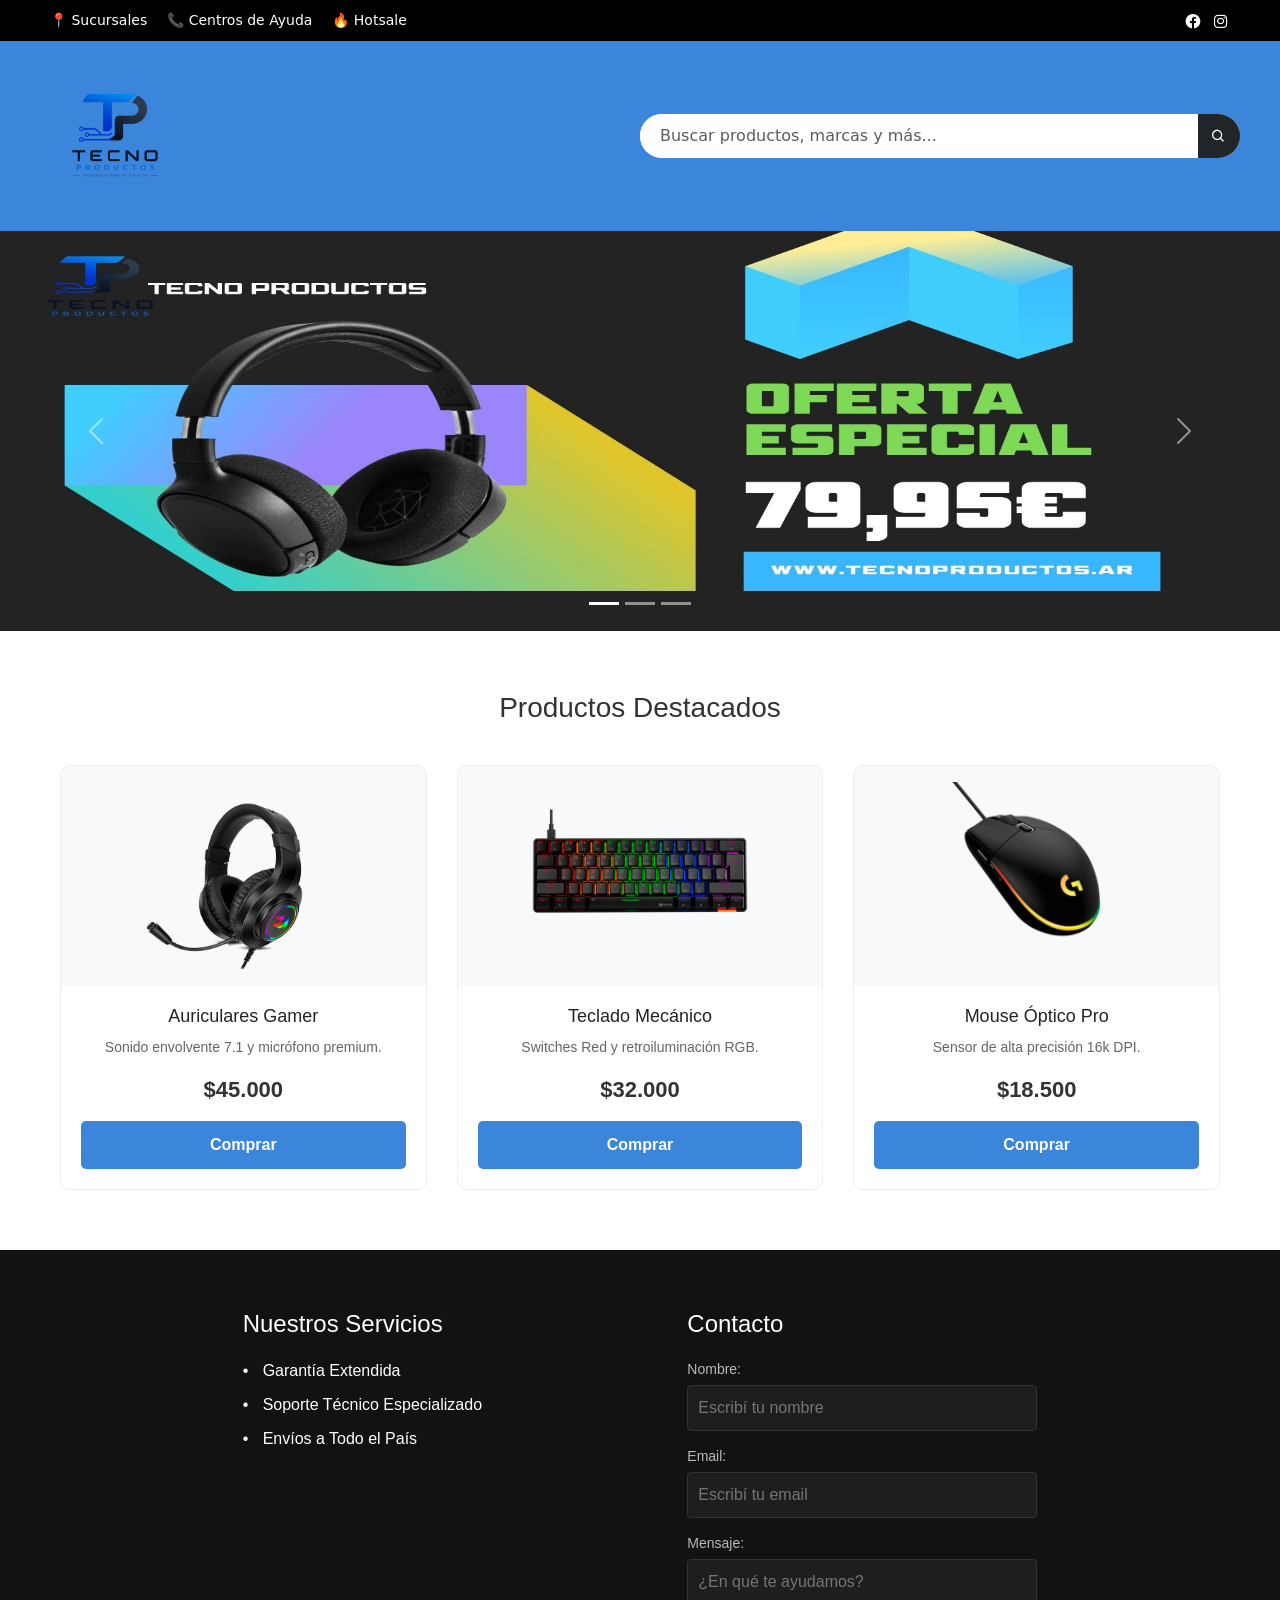
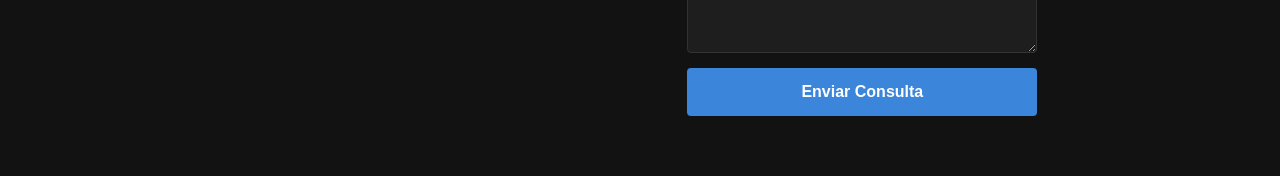
==== index.html @ ff1e9408 "primer-preentrega-tecnoproductos" ====
<html lang="es">

<head>

    <!-- BOOTSTRAP CSS -->
    <link href="https://cdn.jsdelivr.net/npm/bootstrap@5.3.3/dist/css/bootstrap.min.css" rel="stylesheet">

    <!-- BOXICONS -->
    <link href='https://unpkg.com/boxicons@2.1.4/css/boxicons.min.css' rel='stylesheet'>
    
    <!-- CONFIGURACIÓN GENERAL -->
    <meta charset="UTF-8">
    <meta name="viewport" content="width=device-width, initial-scale=1.0">

    <!-- TITULO PAGINA -->
    <title>Tecno Productos</title>

    <!-- CSS PERSONALIZADO -->
    <link rel="stylesheet" href="index.css">

</head>

<body>


    <!-- HEADER -->
    <header>


        <!-- BARRA NEGRA SUPERIOR -->
        <div class="barra-negra">

            <div class="contenedorlinks-barra">

                <!-- LINKS HEADER -->
                <nav class="links-barranegra">
                    <a href="#">📍 Sucursales</a>
                    <a href="#">📞 Centros de Ayuda</a>
                    <a href="#">🔥 Hotsale</a>
                </nav>

                <!-- REDES SOCIALES -->
                <div class="redes-barranegra">
                    <i class='bx bxl-facebook-circle'></i>
                    <i class='bx bxl-instagram'></i>
                </div>

            </div>

        </div>


        <!-- BARRA AZUL -->
        <div class="barra-azul">

            <div class="contenedor-header">

                <!-- LOGO EMPRESA -->
                <div class="logocompania">
                    <img src="Logo compania.png" alt="">
                </div>

                <!-- BUSCADOR -->
                <div class="buscador">

                    <div class="input-group">

                        <input type="text" class="form-control" placeholder="Buscar productos, marcas y más...">

                        <button class="btn btn-dark" type="button">
                            <i class='bx bx-search'></i>
                        </button>

                    </div>

                </div>

            </div>

        </div>

    </header>


    <!-- NAV -->
    <nav>

    </nav>


    <!-- CONTENIDO PRINCIPAL -->
    <main>


    <!-- CAROUSEL -->
    <section class="carrousel">

        <div id="carouselExampleIndicators" class="carousel slide">

            <!-- INDICADORES -->
            <div class="carousel-indicators">

                <button type="button" data-bs-target="#carouselExampleIndicators" data-bs-slide-to="0" class="active"></button>

                <button type="button" data-bs-target="#carouselExampleIndicators" data-bs-slide-to="1"></button>

                <button type="button" data-bs-target="#carouselExampleIndicators" data-bs-slide-to="2"></button>

            </div>


            <!-- IMAGENES CAROUSEL -->
            <div class="carousel-inner">

                <div class="carousel-item active">
                    <img src="banner auriculares.jpeg" class="d-block w-100" alt="">
                </div>

                <div class="carousel-item">
                    <img src="banner descuento.jpeg" class="d-block w-100" alt="">
                </div>

                <div class="carousel-item">
                    <img src="2x1 seleccionados-convertido-a-1920x600.jpeg" class="d-block w-100" alt="">
                </div>

            </div>


            <!-- BOTÓN ANTERIOR -->
            <button class="carousel-control-prev" type="button" data-bs-target="#carouselExampleIndicators" data-bs-slide="prev">

                <span class="carousel-control-prev-icon"></span>

            </button>


            <!-- BOTÓN SIGUIENTE -->
            <button class="carousel-control-next" type="button" data-bs-target="#carouselExampleIndicators" data-bs-slide="next">

                <span class="carousel-control-next-icon"></span>

            </button>

        </div>

    </section>


    <!-- PRODUCTOS -->
    <section class="contenedor-productos">

        <h2 class="titulo-seccion">Productos Destacados</h2>
    
        <!-- GRILLA PRODUCTOS -->
        <div class="grilla-productos">


            <!-- CARD PRODUCTO 1 -->
            <article class="card-producto">

                <div class="imagen-box">
                    <img src="auricular gamer.png" alt="Producto 1">
                </div>

                <div class="info-box">
                    <h3>Auriculares Gamer</h3>
                    <p>Sonido envolvente 7.1 y micrófono premium.</p>
                    <span class="precio">$45.000</span>
                    <button class="btn-comprar">Comprar</button>
                </div>

            </article>


            <!-- CARD PRODUCTO 2 -->
            <article class="card-producto">

                <div class="imagen-box">
                    <img src="teclado mecanico.png" alt="Producto 2">
                </div>

                <div class="info-box">
                    <h3>Teclado Mecánico</h3>
                    <p>Switches Red y retroiluminación RGB.</p>
                    <span class="precio">$32.000</span>
                    <button class="btn-comprar">Comprar</button>
                </div>

            </article>


            <!-- CARD PRODUCTO 3 -->
            <article class="card-producto">

                <div class="imagen-box">
                    <img src="mouse gamer.png" alt="Producto 3">
                </div>

                <div class="info-box">
                    <h3>Mouse Óptico Pro</h3>
                    <p>Sensor de alta precisión 16k DPI.</p>
                    <span class="precio">$18.500</span>
                    <button class="btn-comprar">Comprar</button>
                </div>

            </article>

        </div>

    </section>
    
</main>


    <!-- FOOTER -->
    <footer>

        <div class="footer-container">


            <!-- INFORMACIÓN FOOTER -->
            <div class="footer-info">

                <h3>Nuestros Servicios</h3>

                <ul>
                    <li>Garantía Extendida</li>
                    <li>Soporte Técnico Especializado</li>
                    <li>Envíos a Todo el País</li>
                </ul>

            </div>


            <!-- FORMULARIO CONTACTO -->
            <section class="contacto-basico">

                <h2>Contacto</h2>

                <form>

                    <!-- INPUT NOMBRE -->
                    <label for="nombre">Nombre:</label>

                    <input type="text" id="nombre" placeholder="Escribí tu nombre">


                    <!-- INPUT EMAIL -->
                    <label for="email">Email:</label>

                    <input type="email" id="email" placeholder="Escribí tu email">


                    <!-- TEXTAREA MENSAJE -->
                    <label for="mensaje">Mensaje:</label>

                    <textarea id="mensaje" placeholder="¿En qué te ayudamos?" rows="3"></textarea>


                    <!-- BOTÓN ENVIAR -->
                    <button type="submit">Enviar Consulta</button>

                </form>

            </section>

        </div>

    </footer>


    <!-- BOOTSTRAP JS -->
    <script src="https://cdn.jsdelivr.net/npm/bootstrap@5.3.3/dist/js/bootstrap.bundle.min.js"></script>

</body>

</html>
---- index.css ----
/* RESET GENERAL */

*{

    margin: 0;

    padding: 0;

    box-sizing: border-box;

}



/* BARRA SUPERIOR NEGRA */

.barra-negra{

    background-color: black;

    width: 100%;

    padding: 10px 50px;

}



/* CONTENEDOR LINKS BARRA NEGRA */

.contenedorlinks-barra{

    display: flex;

    justify-content: space-between;

    align-items: center;

}



/* LINKS BARRA NEGRA */

.links-barranegra{

    display: flex;

    gap: 20px;

}



.links-barranegra a{

    color: white;

    text-decoration: none;

    font-size: 14px;

}



/* REDES SOCIALES BARRA NEGRA */

.redes-barranegra{

    display: flex;

    gap: 10px;

}



.redes-barranegra i{

    color: white;

    font-size: 18px;

}



/* HEADER AZUL */

.barra-azul {

    background-color: rgb(59, 133, 218);

    min-height: 120px;

    width: 100%;

    display: flex;

    justify-content: center;

    padding: 10px 20px;

}



/* CONTENEDOR HEADER */

.contenedor-header {

    width: 100%;

    max-width: 1200px;

    display: flex;

    justify-content: space-between;

    align-items: center;

    flex-wrap: wrap;

}



/* LOGO EMPRESA */

.logocompania img {

    width: 150px;

    height: auto;

    margin: 10px 0; 

}



/* BUSCADOR */

.buscador {

    width: 100%;

    max-width: 600px;

    margin: 10px 0; 

}



/* INPUT Y BOTÓN BUSCADOR */

.input-group {

    border-radius: 25px;

    overflow: hidden;

    background-color: white;

}



.input-group .form-control {

    border: none;

    padding: 10px 20px;

    box-shadow: none;

}



/* CAROUSEL */

.carousel-item img {

    width: 100%;

    height: auto; 

    max-height: 450px; 

    object-fit: contain; 

    background-color: rgb(0, 0, 0);

}



/* FOOTER GENERAL */

footer {

    background-color: #121212;

    padding: 60px 20px;

    font-family: Arial, sans-serif;

    color: white;

}



/* CARDS DE PRODUCTOS */

.contenedor-productos {

    max-width: 1200px;

    margin: 60px auto;

    padding: 0 20px;

    font-family: Arial, sans-serif;

}



/* TITULO SECCIÓN */

.titulo-seccion {

    text-align: center;

    margin-bottom: 40px;

    font-size: 28px;

    color: #333;

}



/* GRILLA PRODUCTOS */

.grilla-productos {

    display: grid;

    grid-template-columns: repeat(auto-fit, minmax(280px, 1fr));

    gap: 30px; 

}



/* CARD PRODUCTO */

.card-producto {

    background-color: white;

    border: 1px solid #eee;

    border-radius: 10px;

    overflow: hidden;

    transition: 0.3s;

    display: flex;

    flex-direction: column;

}



/* HOVER CARD PRODUCTO */

.card-producto:hover {

    transform: translateY(-5px);

    box-shadow: 0 10px 20px rgba(0,0,0,0.1);

}



/* CONTENEDOR IMAGEN PRODUCTO */

.imagen-box {

    background-color: #f8f9fa;

    height: 220px;

    display: flex;

    justify-content: center;

    align-items: center;

}



/* IMAGEN PRODUCTO */

.imagen-box img {

    max-height: 85%;

    max-width: 85%;

    object-fit: contain;

}



/* INFO CARD PRODUCTO */

.info-box {

    padding: 20px;

    text-align: center;

}



/* TITULO PRODUCTO */

.info-box h3 {

    font-size: 18px;

    margin-bottom: 10px;

}



/* DESCRIPCIÓN PRODUCTO */

.info-box p {

    font-size: 14px;

    color: #666;

    margin-bottom: 15px;

}



/* PRECIO PRODUCTO */

.precio {

    display: block;

    font-size: 22px;

    font-weight: bold;

    color: #333;

    margin-bottom: 15px;

}



/* BOTÓN COMPRAR */

.btn-comprar {

    width: 100%;

    padding: 12px;

    background-color: #3b85da;

    color: white;

    border: none;

    border-radius: 5px;

    font-weight: bold;

    cursor: pointer;

    transition: 0.3s;

}



/* HOVER BOTÓN COMPRAR */

.btn-comprar:hover {

    background-color: #2a6bbd;

}



/* CONTENEDOR FOOTER */

.footer-container {

    display: flex;

    justify-content: space-around;

    align-items: flex-start;

    max-width: 1000px;

    margin: 0 auto;

    flex-wrap: wrap;

}



/* INFORMACIÓN FOOTER */

.footer-info h3 {

    font-size: 24px;

    margin-bottom: 20px;

}



/* LISTA FOOTER */

.footer-info ul {

    list-style: none;

    padding: 0;

}



.footer-info li {

    margin-bottom: 10px;

    position: relative;

    padding-left: 20px;

}



/* PUNTITOS LISTA */

.footer-info li::before {

    content: "•";

    color: white;

    position: absolute;

    left: 0;

}



/* FORMULARIO CONTACTO */

.contacto-basico {

    width: 100%;

    max-width: 350px;

}



/* TITULO FORMULARIO */

.contacto-basico h2 {

    font-size: 24px;

    margin-bottom: 20px;

    text-align: left;

}



/* LABELS FORMULARIO */

.contacto-basico label {

    display: block;

    margin-bottom: 5px;

    font-size: 14px;

    color: #bbb;

}



/* INPUTS Y TEXTAREA */

.contacto-basico input, 

.contacto-basico textarea {

    width: 100%;

    background-color: #1e1e1e;

    border: 1px solid #333;

    color: white;

    padding: 10px;

    margin-bottom: 15px;

    border-radius: 4px;

    box-sizing: border-box;

}



/* BOTÓN FORMULARIO */

.contacto-basico button {

    width: 100%;

    background-color: #3b85da;

    color: white;

    padding: 12px;

    border: none;

    border-radius: 4px;

    font-weight: bold;

    cursor: pointer;

}
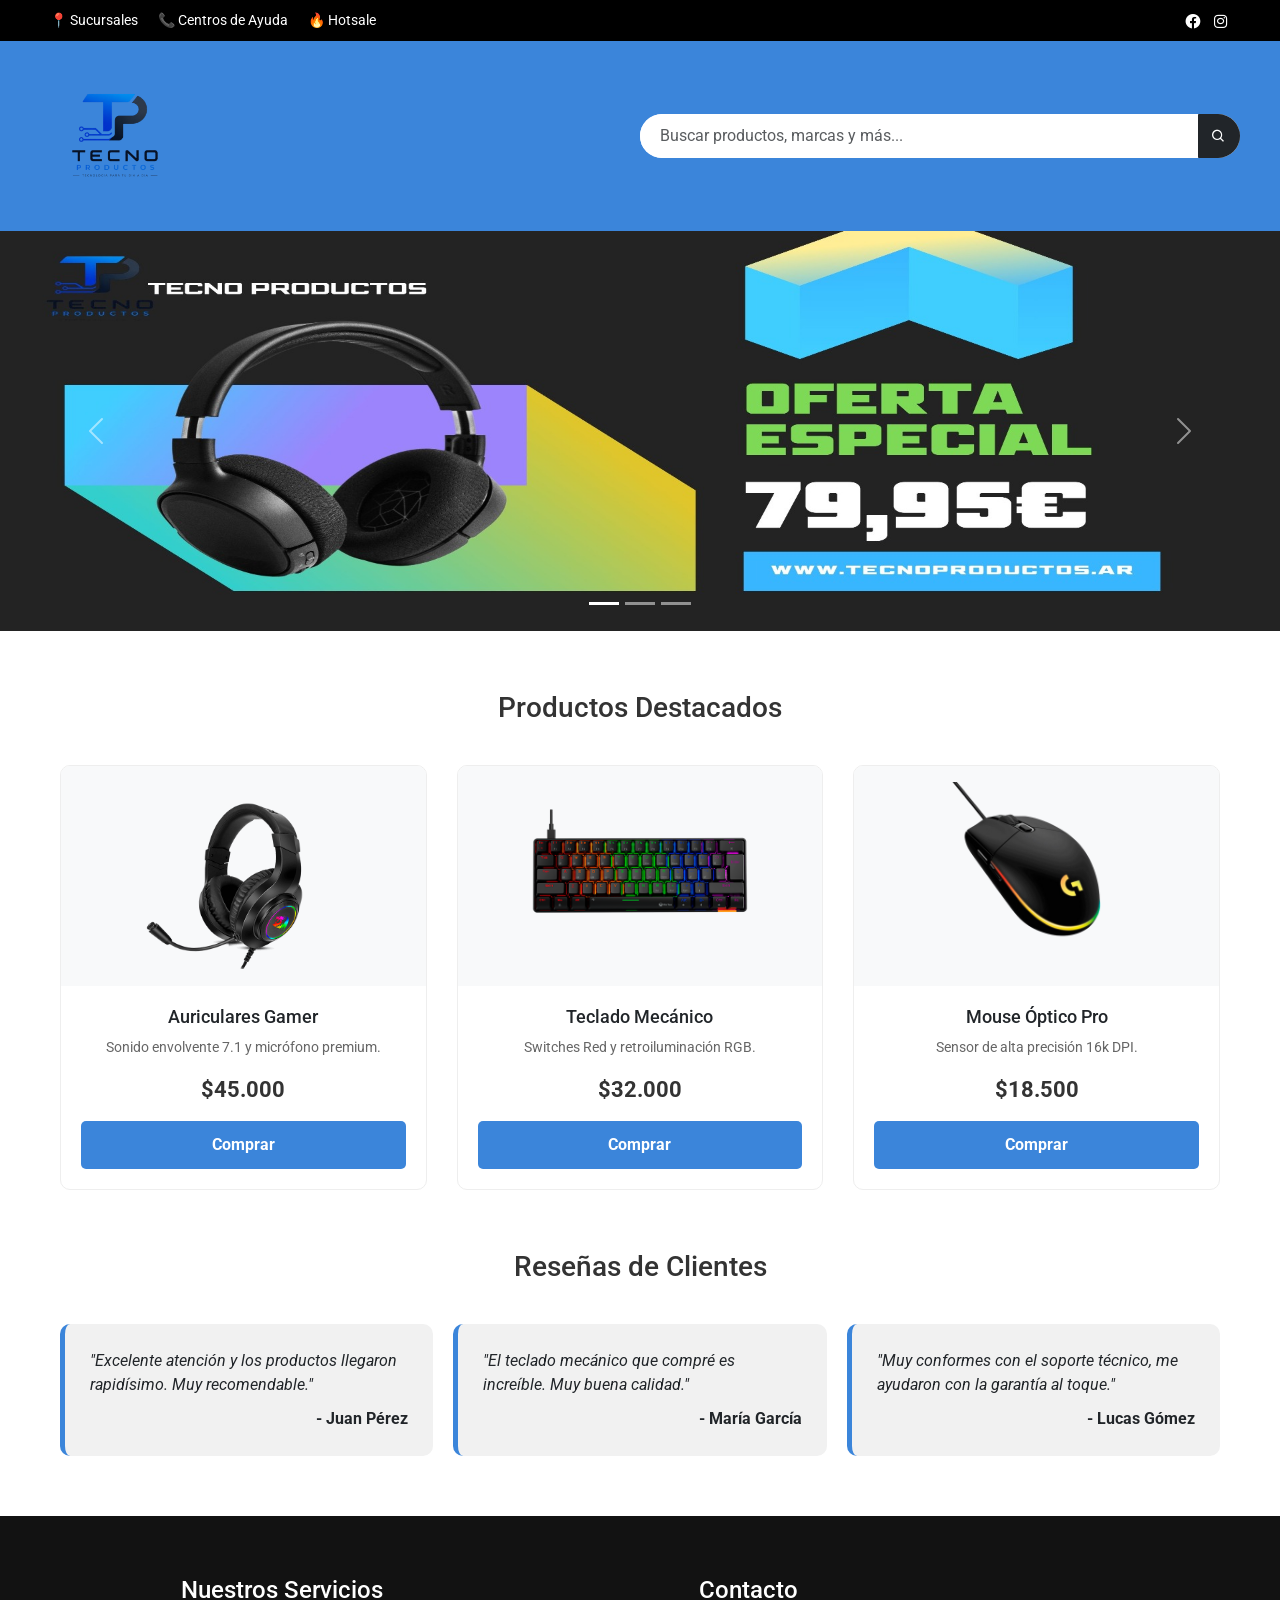
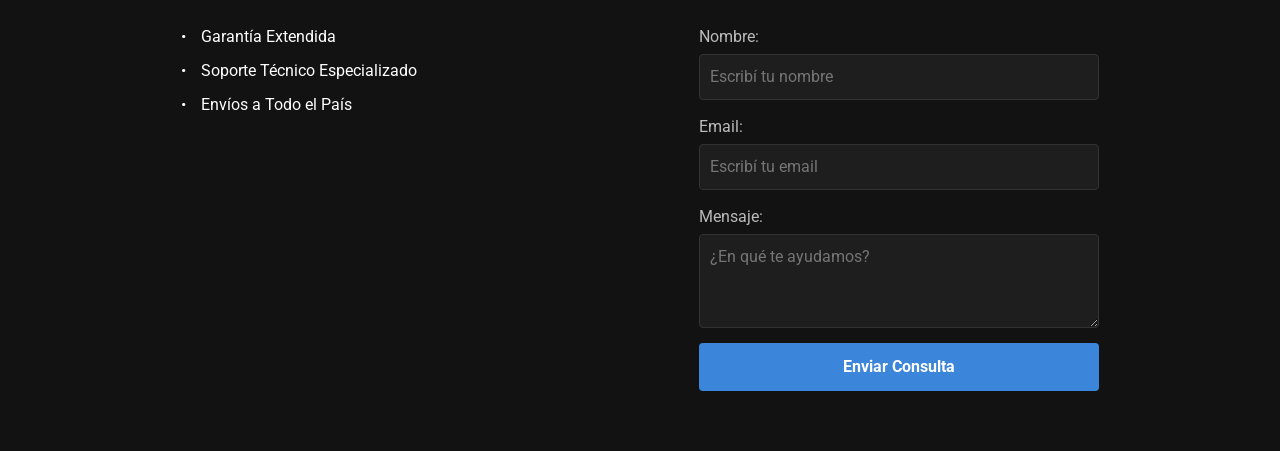
==== commit 1e891262: "Add files via upload" ====
--- a/index.html
+++ b/index.html
@@ -7,6 +7,9 @@
 
     <!-- BOXICONS -->
     <link href='https://unpkg.com/boxicons@2.1.4/css/boxicons.min.css' rel='stylesheet'>
+
+    <!-- FUENTES GOOGLE -->
+    <link href="https://fonts.googleapis.com/css2?family=Roboto:wght@400;700&display=swap" rel="stylesheet">
     
     <!-- CONFIGURACIÓN GENERAL -->
     <meta charset="UTF-8">
@@ -210,8 +213,24 @@
 
     </section>
     
-</main>
-
+</main> <section class="resenas">
+    <h2 class="titulo-seccion">Reseñas de Clientes</h2>
+    <div class="grilla-resenas">
+        <div class="card-resena">
+            <p>"Excelente atención y los productos llegaron rapidísimo. Muy recomendable."</p>
+            <span>- Juan Pérez</span>
+        </div>
+        <div class="card-resena">
+            <p>"El teclado mecánico que compré es increíble. Muy buena calidad."</p>
+            <span>- María García</span>
+        </div>
+        <div class="card-resena">
+            <p>"Muy conformes con el soporte técnico, me ayudaron con la garantía al toque."</p>
+            <span>- Lucas Gómez</span>
+        </div>
+    </div>
+</section>   
+    
 
     <!-- FOOTER -->
     <footer>
--- a/index.css
+++ b/index.css
@@ -1,581 +1,262 @@
-/* RESET GENERAL */
-
-*{
-
+/* --- 1. CONFIGURACIÓN GENERAL --- */
+* {
     margin: 0;
-
     padding: 0;
-
     box-sizing: border-box;
-
-}
-
-
-
-/* BARRA SUPERIOR NEGRA */
-
-.barra-negra{
-
+}
+
+body {
+    font-family: 'Roboto', sans-serif;
+}
+
+/* --- 2. HEADER Y NAVEGACIÓN --- */
+.barra-negra {
     background-color: black;
-
-    width: 100%;
-
+    width: 100%;
     padding: 10px 50px;
-
-}
-
-
-
-/* CONTENEDOR LINKS BARRA NEGRA */
-
-.contenedorlinks-barra{
-
-    display: flex;
-
+}
+
+.contenedorlinks-barra {
+    display: flex;
     justify-content: space-between;
-
     align-items: center;
-
-}
-
-
-
-/* LINKS BARRA NEGRA */
-
-.links-barranegra{
-
-    display: flex;
-
+}
+
+.links-barranegra {
+    display: flex;
     gap: 20px;
-
-}
-
-
-
-.links-barranegra a{
-
-    color: white;
-
+}
+
+.links-barranegra a {
+    color: white;
     text-decoration: none;
-
     font-size: 14px;
-
-}
-
-
-
-/* REDES SOCIALES BARRA NEGRA */
-
-.redes-barranegra{
-
-    display: flex;
-
+}
+
+.redes-barranegra {
+    display: flex;
     gap: 10px;
-
-}
-
-
-
-.redes-barranegra i{
-
-    color: white;
-
+}
+
+.redes-barranegra i {
+    color: white;
     font-size: 18px;
-
-}
-
-
-
-/* HEADER AZUL */
+}
 
 .barra-azul {
-
     background-color: rgb(59, 133, 218);
-
     min-height: 120px;
-
-    width: 100%;
-
-    display: flex;
-
+    width: 100%;
+    display: flex;
     justify-content: center;
-
     padding: 10px 20px;
-
-}
-
-
-
-/* CONTENEDOR HEADER */
+}
 
 .contenedor-header {
-
-    width: 100%;
-
-    max-width: 1200px;
-
-    display: flex;
-
+    width: 100%;
+    max-width: 1200px;
+    display: flex;
     justify-content: space-between;
-
     align-items: center;
-
     flex-wrap: wrap;
-
-}
-
-
-
-/* LOGO EMPRESA */
+}
 
 .logocompania img {
-
     width: 150px;
-
     height: auto;
-
     margin: 10px 0; 
-
-}
-
-
-
-/* BUSCADOR */
+}
 
 .buscador {
-
-    width: 100%;
-
+    width: 100%;
     max-width: 600px;
-
     margin: 10px 0; 
-
-}
-
-
-
-/* INPUT Y BOTÓN BUSCADOR */
+}
 
 .input-group {
-
     border-radius: 25px;
-
     overflow: hidden;
-
     background-color: white;
-
-}
-
-
+}
 
 .input-group .form-control {
-
     border: none;
-
     padding: 10px 20px;
-
     box-shadow: none;
-
-}
-
-
-
-/* CAROUSEL */
-
+}
+
+/* --- 3. BANNER Y PRODUCTOS --- */
 .carousel-item img {
-
-    width: 100%;
-
+    width: 100%;
     height: auto; 
-
     max-height: 450px; 
-
     object-fit: contain; 
-
-    background-color: rgb(0, 0, 0);
-
-}
-
-
-
-/* FOOTER GENERAL */
-
+    background-color: black;
+}
+
+.contenedor-productos {
+    max-width: 1200px;
+    margin: 60px auto;
+    padding: 0 20px;
+}
+
+.titulo-seccion {
+    text-align: center;
+    margin-bottom: 40px;
+    font-size: 28px;
+    color: #333;
+}
+
+.grilla-productos {
+    display: grid;
+    grid-template-columns: repeat(auto-fit, minmax(280px, 1fr));
+    gap: 30px; 
+}
+
+.card-producto {
+    background-color: white;
+    border: 1px solid #eee;
+    border-radius: 10px;
+    overflow: hidden;
+    transition: 0.3s;
+    display: flex;
+    flex-direction: column;
+}
+
+.card-producto:hover {
+    transform: translateY(-5px);
+    box-shadow: 0 10px 20px rgba(0,0,0,0.1);
+}
+
+.imagen-box {
+    background-color: #f8f9fa;
+    height: 220px;
+    display: flex;
+    justify-content: center;
+    align-items: center;
+}
+
+.imagen-box img {
+    max-height: 85%;
+    max-width: 85%;
+    object-fit: contain;
+}
+
+.info-box {
+    padding: 20px;
+    text-align: center;
+}
+
+.info-box h3 { font-size: 18px; margin-bottom: 10px; }
+.info-box p { font-size: 14px; color: #666; margin-bottom: 15px; }
+.precio { display: block; font-size: 22px; font-weight: bold; color: #333; margin-bottom: 15px; }
+
+.btn-comprar {
+    width: 100%;
+    padding: 12px;
+    background-color: #3b85da;
+    color: white;
+    border: none;
+    border-radius: 5px;
+    font-weight: bold;
+    cursor: pointer;
+    transition: 0.3s;
+}
+
+.btn-comprar:hover { background-color: #2a6bbd; }
+
+/* --- 4. SECCIÓN RESEÑAS (GRID) --- */
+.resenas {
+    max-width: 1200px;
+    margin: 60px auto;
+    padding: 0 20px;
+}
+
+.grilla-resenas {
+    display: grid;
+    grid-template-columns: repeat(auto-fit, minmax(250px, 1fr));
+    gap: 20px;
+}
+
+.card-resena {
+    background-color: #f1f1f1;
+    padding: 25px;
+    border-radius: 10px;
+    border-left: 5px solid #3b85da;
+}
+
+.card-resena p { font-style: italic; margin-bottom: 10px; }
+.card-resena span { font-weight: bold; display: block; text-align: right; }
+
+/* --- 5. FOOTER Y CONTACTO (PC) --- */
 footer {
-
     background-color: #121212;
-
     padding: 60px 20px;
-
-    font-family: Arial, sans-serif;
-
-    color: white;
-
-}
-
-
-
-/* CARDS DE PRODUCTOS */
-
-.contenedor-productos {
-
-    max-width: 1200px;
-
-    margin: 60px auto;
-
-    padding: 0 20px;
-
-    font-family: Arial, sans-serif;
-
-}
-
-
-
-/* TITULO SECCIÓN */
-
-.titulo-seccion {
-
-    text-align: center;
-
-    margin-bottom: 40px;
-
-    font-size: 28px;
-
-    color: #333;
-
-}
-
-
-
-/* GRILLA PRODUCTOS */
-
-.grilla-productos {
-
-    display: grid;
-
-    grid-template-columns: repeat(auto-fit, minmax(280px, 1fr));
-
-    gap: 30px; 
-
-}
-
-
-
-/* CARD PRODUCTO */
-
-.card-producto {
-
-    background-color: white;
-
-    border: 1px solid #eee;
-
-    border-radius: 10px;
-
-    overflow: hidden;
-
-    transition: 0.3s;
-
-    display: flex;
-
-    flex-direction: column;
-
-}
-
-
-
-/* HOVER CARD PRODUCTO */
-
-.card-producto:hover {
-
-    transform: translateY(-5px);
-
-    box-shadow: 0 10px 20px rgba(0,0,0,0.1);
-
-}
-
-
-
-/* CONTENEDOR IMAGEN PRODUCTO */
-
-.imagen-box {
-
-    background-color: #f8f9fa;
-
-    height: 220px;
-
-    display: flex;
-
-    justify-content: center;
-
-    align-items: center;
-
-}
-
-
-
-/* IMAGEN PRODUCTO */
-
-.imagen-box img {
-
-    max-height: 85%;
-
-    max-width: 85%;
-
-    object-fit: contain;
-
-}
-
-
-
-/* INFO CARD PRODUCTO */
-
-.info-box {
-
-    padding: 20px;
-
-    text-align: center;
-
-}
-
-
-
-/* TITULO PRODUCTO */
-
-.info-box h3 {
-
-    font-size: 18px;
-
-    margin-bottom: 10px;
-
-}
-
-
-
-/* DESCRIPCIÓN PRODUCTO */
-
-.info-box p {
-
-    font-size: 14px;
-
-    color: #666;
-
+    color: white;
+}
+
+.footer-container {
+    display: flex;
+    justify-content: space-around;
+    align-items: flex-start;
+    max-width: 1200px;
+    margin: 0 auto;
+    flex-wrap: wrap;
+}
+
+.footer-info h3 { font-size: 24px; margin-bottom: 20px; }
+.footer-info ul { list-style: none; padding: 0; }
+.footer-info li { margin-bottom: 10px; position: relative; padding-left: 20px; }
+.footer-info li::before { content: "•"; position: absolute; left: 0; color: white; }
+
+.contacto-basico {
+    width: 100%;
+    max-width: 400px;
+}
+
+.contacto-basico h2 { font-size: 24px; margin-bottom: 20px; }
+.contacto-basico label { display: block; margin-bottom: 5px; color: #bbb; }
+
+.contacto-basico input, 
+.contacto-basico textarea {
+    width: 100%;
+    background-color: #1e1e1e;
+    border: 1px solid #333;
+    color: white;
+    padding: 10px;
     margin-bottom: 15px;
-
-}
-
-
-
-/* PRECIO PRODUCTO */
-
-.precio {
-
-    display: block;
-
-    font-size: 22px;
-
+    border-radius: 4px;
+    box-sizing: border-box;
+}
+
+.contacto-basico button {
+    width: 100%;
+    background-color: #3b85da;
+    color: white;
+    padding: 12px;
+    border: none;
+    border-radius: 4px;
     font-weight: bold;
-
-    color: #333;
-
-    margin-bottom: 15px;
-
-}
-
-
-
-/* BOTÓN COMPRAR */
-
-.btn-comprar {
-
-    width: 100%;
-
-    padding: 12px;
-
-    background-color: #3b85da;
-
-    color: white;
-
-    border: none;
-
-    border-radius: 5px;
-
-    font-weight: bold;
-
     cursor: pointer;
-
-    transition: 0.3s;
-
-}
-
-
-
-/* HOVER BOTÓN COMPRAR */
-
-.btn-comprar:hover {
-
-    background-color: #2a6bbd;
-
-}
-
-
-
-/* CONTENEDOR FOOTER */
-
-.footer-container {
-
-    display: flex;
-
-    justify-content: space-around;
-
-    align-items: flex-start;
-
-    max-width: 1000px;
-
-    margin: 0 auto;
-
-    flex-wrap: wrap;
-
-}
-
-
-
-/* INFORMACIÓN FOOTER */
-
-.footer-info h3 {
-
-    font-size: 24px;
-
-    margin-bottom: 20px;
-
-}
-
-
-
-/* LISTA FOOTER */
-
-.footer-info ul {
-
-    list-style: none;
-
-    padding: 0;
-
-}
-
-
-
-.footer-info li {
-
-    margin-bottom: 10px;
-
-    position: relative;
-
-    padding-left: 20px;
-
-}
-
-
-
-/* PUNTITOS LISTA */
-
-.footer-info li::before {
-
-    content: "•";
-
-    color: white;
-
-    position: absolute;
-
-    left: 0;
-
-}
-
-
-
-/* FORMULARIO CONTACTO */
-
-.contacto-basico {
-
-    width: 100%;
-
-    max-width: 350px;
-
-}
-
-
-
-/* TITULO FORMULARIO */
-
-.contacto-basico h2 {
-
-    font-size: 24px;
-
-    margin-bottom: 20px;
-
-    text-align: left;
-
-}
-
-
-
-/* LABELS FORMULARIO */
-
-.contacto-basico label {
-
-    display: block;
-
-    margin-bottom: 5px;
-
-    font-size: 14px;
-
-    color: #bbb;
-
-}
-
-
-
-/* INPUTS Y TEXTAREA */
-
-.contacto-basico input, 
-
-.contacto-basico textarea {
-
-    width: 100%;
-
-    background-color: #1e1e1e;
-
-    border: 1px solid #333;
-
-    color: white;
-
-    padding: 10px;
-
-    margin-bottom: 15px;
-
-    border-radius: 4px;
-
-    box-sizing: border-box;
-
-}
-
-
-
-/* BOTÓN FORMULARIO */
-
-.contacto-basico button {
-
-    width: 100%;
-
-    background-color: #3b85da;
-
-    color: white;
-
-    padding: 12px;
-
-    border: none;
-
-    border-radius: 4px;
-
-    font-weight: bold;
-
-    cursor: pointer;
-
-}+}
+
+/* --- 6. DISEÑO RESPONSIVO (AL FINAL) --- */
+@media (max-width: 768px) {
+    .footer-container {
+        flex-direction: column;
+        align-items: center;
+        text-align: center;
+    }
+
+    .contacto-basico {
+        margin-top: 40px;
+        max-width: 100%; 
+        padding: 0 20px;
+    }
+
+    .contacto-basico h2, 
+    .contacto-basico label {
+        text-align: center;
+    }
+}
+
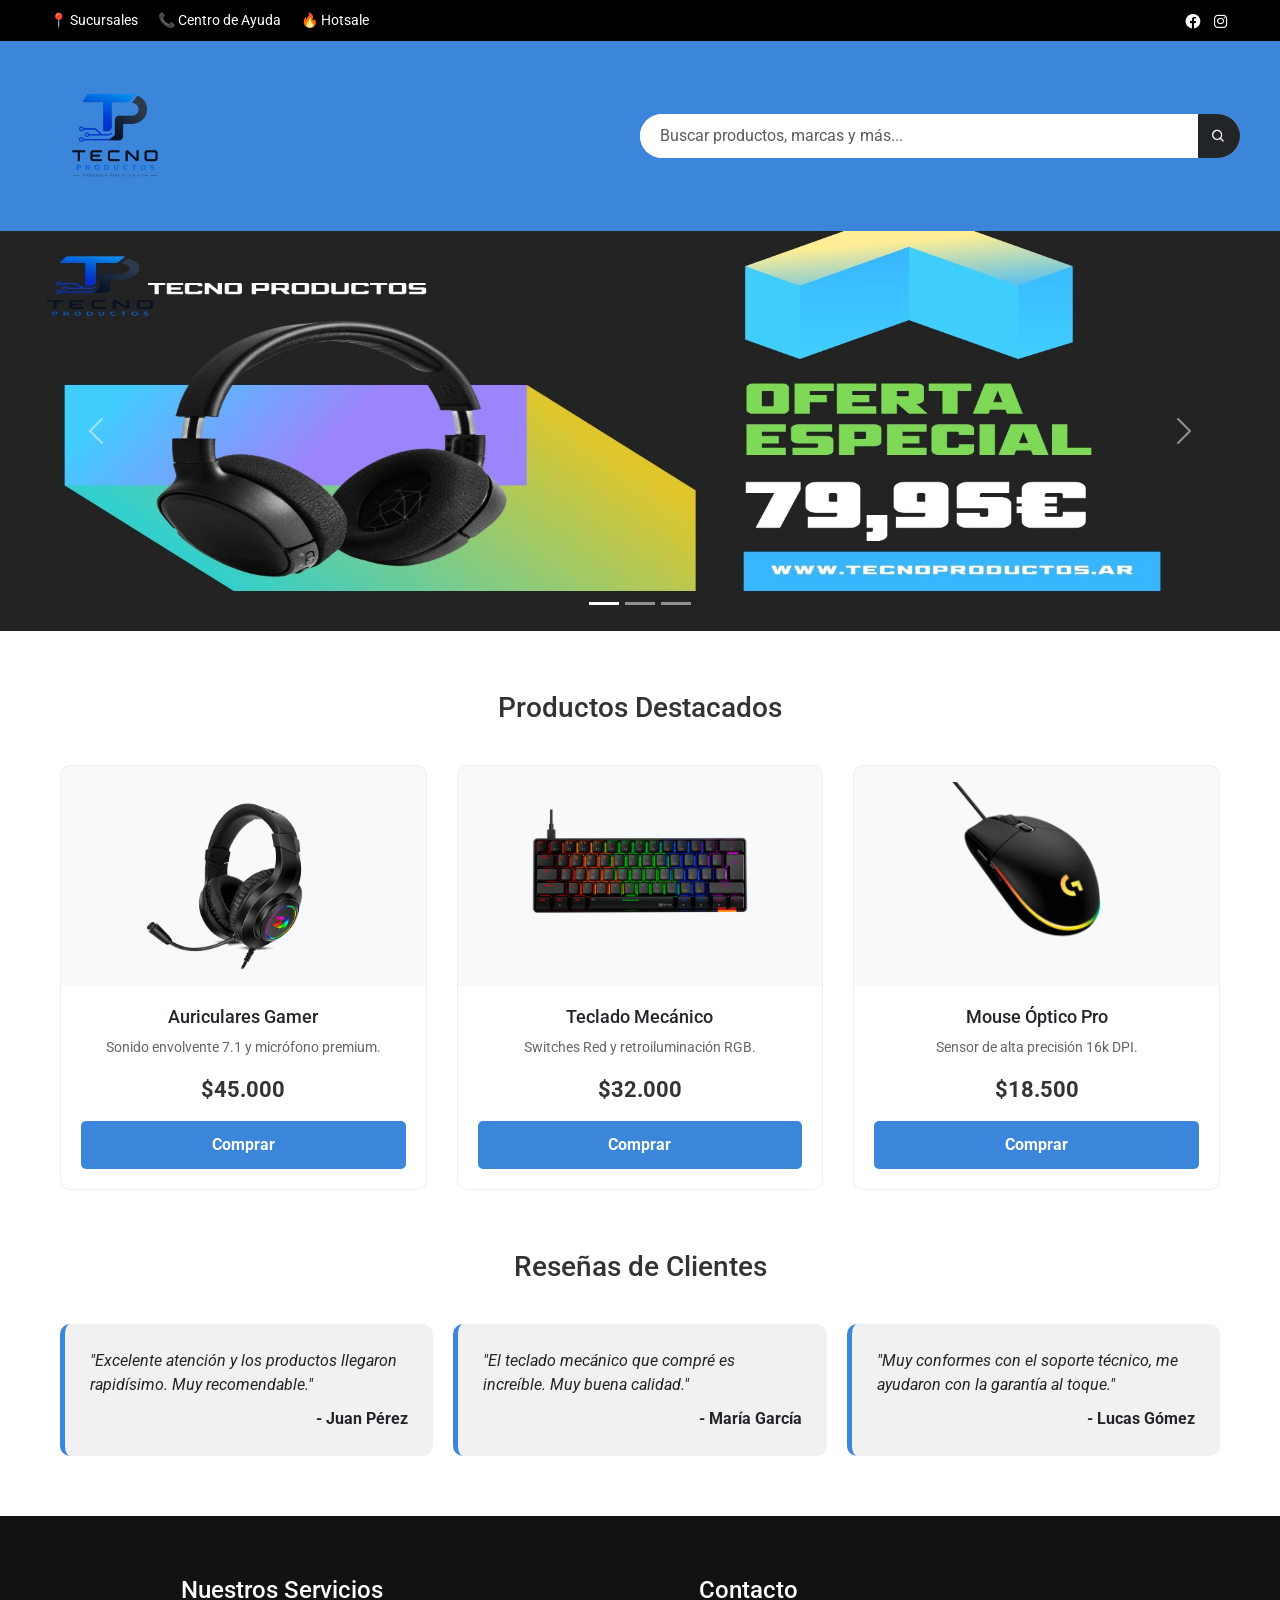
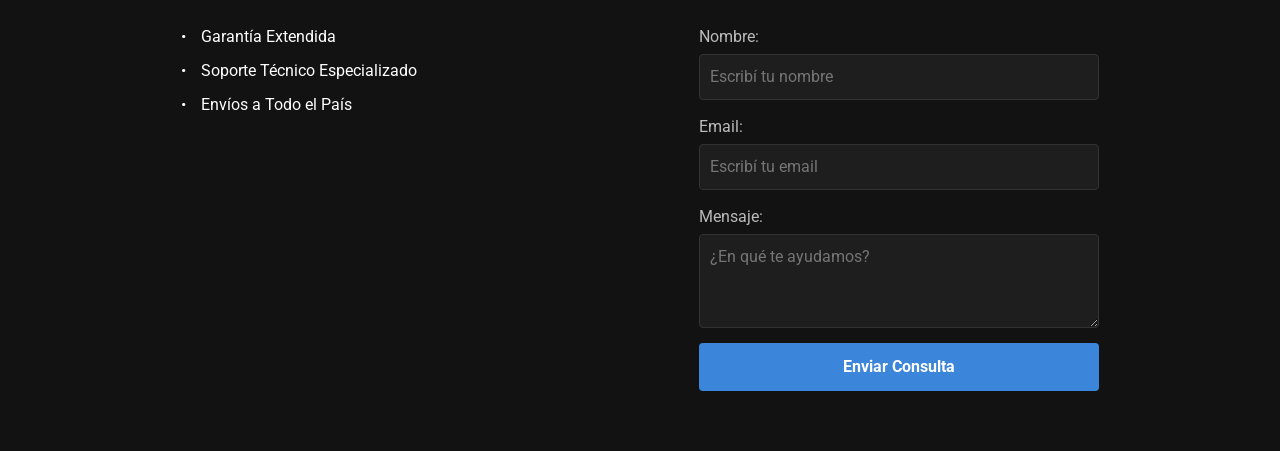
==== commit fe5eec57: "Add files via upload" ====
--- a/index.html
+++ b/index.html
@@ -19,7 +19,10 @@
     <title>Tecno Productos</title>
 
     <!-- CSS PERSONALIZADO -->
-    <link rel="stylesheet" href="index.css">
+    <link rel="stylesheet" href="css/index.css">
+
+    <!-- LOGO EN LA PAGINA -->
+    <link rel="icon" type="image/png" href="Logo compania.png">
 
 </head>
 
@@ -37,9 +40,9 @@
 
                 <!-- LINKS HEADER -->
                 <nav class="links-barranegra">
-                    <a href="#">📍 Sucursales</a>
-                    <a href="#">📞 Centros de Ayuda</a>
-                    <a href="#">🔥 Hotsale</a>
+                    <a href="pages/sucursales.html">📍 Sucursales</a>
+                    <a href="pages/contacto.html">📞 Centro de Ayuda</a>
+                    <a href="index.html">🔥 Hotsale</a>
                 </nav>
 
                 <!-- REDES SOCIALES -->
--- a/css/index.css
+++ b/css/index.css
@@ -0,0 +1,334 @@
+/* ==========================================================================
+1. CONFIGURACIÓN GENERAL
+   ========================================================================== */
+* {
+    margin: 0;
+    padding: 0;
+    box-sizing: border-box;
+}
+
+body {
+    font-family: 'Roboto', sans-serif;
+}
+
+/* ==========================================================================
+2. HEADER Y NAVEGACIÓN
+   ========================================================================== */
+.barra-negra {
+    background-color: black;
+    width: 100%;
+    padding: 10px 50px;
+}
+
+.contenedorlinks-barra {
+    display: flex;
+    justify-content: space-between;
+    align-items: center;
+}
+
+.links-barranegra {
+    display: flex;
+    gap: 20px;
+}
+
+.links-barranegra a {
+    color: white;
+    text-decoration: none;
+    font-size: 14px;
+}
+
+.redes-barranegra {
+    display: flex;
+    gap: 10px;
+}
+
+.redes-barranegra i {
+    color: white;
+    font-size: 18px;
+}
+
+.barra-azul {
+    background-color: rgb(59, 133, 218);
+    min-height: 120px;
+    width: 100%;
+    display: flex;
+    justify-content: center;
+    padding: 10px 20px;
+}
+
+.contenedor-header {
+    width: 100%;
+    max-width: 1200px;
+    display: flex;
+    justify-content: space-between;
+    align-items: center;
+    flex-wrap: wrap;
+}
+
+.logocompania img {
+    width: 150px;
+    height: auto;
+    margin: 10px 0; 
+}
+
+.buscador {
+    width: 100%;
+    max-width: 600px;
+    margin: 10px 0; 
+}
+
+.input-group {
+    border-radius: 25px;
+    overflow: hidden;
+    background-color: white;
+}
+
+.input-group .form-control {
+    border: none;
+    padding: 10px 20px;
+    box-shadow: none;
+}
+
+/* ==========================================================================
+3. BANNER Y PRODUCTOS
+   ========================================================================== */
+.carousel-item img {
+    width: 100%;
+    height: auto; 
+    max-height: 450px; 
+    object-fit: contain; 
+    background-color: black;
+}
+
+.contenedor-productos {
+    max-width: 1200px;
+    margin: 60px auto;
+    padding: 0 20px;
+}
+
+.titulo-seccion {
+    text-align: center;
+    margin-bottom: 40px;
+    font-size: 28px;
+    color: #333;
+}
+
+.grilla-productos {
+    display: grid;
+    grid-template-columns: repeat(auto-fit, minmax(280px, 1fr));
+    gap: 30px; 
+}
+
+.card-producto {
+    background-color: white;
+    border: 1px solid #eee;
+    border-radius: 10px;
+    overflow: hidden;
+    transition: 0.3s;
+    display: flex;
+    flex-direction: column;
+}
+
+.card-producto:hover {
+    transform: translateY(-5px);
+    box-shadow: 0 10px 20px rgba(0,0,0,0.1);
+}
+
+.imagen-box {
+    background-color: #f8f9fa;
+    height: 220px;
+    display: flex;
+    justify-content: center;
+    align-items: center;
+}
+
+.imagen-box img {
+    max-height: 85%;
+    max-width: 85%;
+    object-fit: contain;
+}
+
+.info-box {
+    padding: 20px;
+    text-align: center;
+}
+
+.info-box h3 { font-size: 18px; margin-bottom: 10px; }
+.info-box p { font-size: 14px; color: #666; margin-bottom: 15px; }
+.precio { display: block; font-size: 22px; font-weight: bold; color: #333; margin-bottom: 15px; }
+
+.btn-comprar {
+    width: 100%;
+    padding: 12px;
+    background-color: #3b85da;
+    color: white;
+    border: none;
+    border-radius: 5px;
+    font-weight: bold;
+    cursor: pointer;
+    transition: 0.3s;
+}
+
+.btn-comprar:hover { background-color: #2a6bbd; }
+
+/* ==========================================================================
+4. SECCIÓN RESEÑAS (GRID)
+   ========================================================================== */
+.resenas {
+    max-width: 1200px;
+    margin: 60px auto;
+    padding: 0 20px;
+}
+
+.grilla-resenas {
+    display: grid;
+    grid-template-columns: repeat(auto-fit, minmax(250px, 1fr));
+    gap: 20px;
+}
+
+.card-resena {
+    background-color: #f1f1f1;
+    padding: 25px;
+    border-radius: 10px;
+    border-left: 5px solid #3b85da;
+}
+
+.card-resena p { font-style: italic; margin-bottom: 10px; }
+.card-resena span { font-weight: bold; display: block; text-align: right; }
+
+/* ==========================================================================
+   5. FOOTER Y CONTACTO BASE
+   ========================================================================== */
+footer {
+    background-color: #121212;
+    padding: 60px 20px;
+    color: white;
+}
+
+.footer-container {
+    display: flex;
+    justify-content: space-around;
+    align-items: flex-start;
+    max-width: 1200px;
+    margin: 0 auto;
+    flex-wrap: wrap;
+}
+
+.footer-info h3 { font-size: 24px; margin-bottom: 20px; }
+.footer-info ul { list-style: none; padding: 0; }
+.footer-info li { margin-bottom: 10px; position: relative; padding-left: 20px; }
+.footer-info li::before { content: "•"; position: absolute; left: 0; color: white; }
+
+.contacto-basico {
+    width: 100%;
+    max-width: 400px;
+}
+
+.contacto-basico h2 { font-size: 24px; margin-bottom: 20px; }
+.contacto-basico label { display: block; margin-bottom: 5px; color: #bbb; }
+
+.contacto-basico input, 
+.contacto-basico textarea {
+    width: 100%;
+    background-color: #1e1e1e;
+    border: 1px solid #333;
+    color: white;
+    padding: 10px;
+    margin-bottom: 15px;
+    border-radius: 4px;
+    box-sizing: border-box;
+}
+
+.contacto-basico button {
+    width: 100%;
+    background-color: #3b85da;
+    color: white;
+    padding: 12px;
+    border: none;
+    border-radius: 4px;
+    font-weight: bold;
+    cursor: pointer;
+}
+
+/* ==========================================================================
+6. NUEVAS CLASES PARA LAS PÁGINAS SECUNDARIAS
+   ========================================================================== */
+
+/* --- Estilos para SUCURSALES.HTML --- */
+.contenedor-sucursales {
+    max-width: 1200px;
+    margin: 60px auto;
+    padding: 0 20px;
+    font-family: 'Roboto', sans-serif;
+}
+
+.titulo-sucursales {
+    text-align: center;
+    margin-bottom: 40px;
+    color: #333;
+    font-size: 28px;
+}
+
+.grilla-sucursales {
+    display: flex;
+    gap: 30px;
+    justify-content: center;
+    flex-wrap: wrap;
+}
+
+.tarjeta-sucursal {
+    background-color: #121212;
+    padding: 30px;
+    border-radius: 10px;
+    color: white;
+    min-width: 280px;
+    flex: 1;
+    max-width: 450px;
+    border-left: 5px solid #3b85da;
+}
+
+.tarjeta-sucursal h3 {
+    color: #3b85da;
+    margin-bottom: 15px;
+}
+
+/* --- Estilos para CONTACTO.HTML --- */
+.contenedor-contacto {
+    max-width: 600px;
+    margin: 60px auto;
+    padding: 0 20px;
+}
+
+.pantalla-contacto {
+    background-color: #121212;
+    padding: 40px;
+    border-radius: 10px;
+    color: white;
+}
+
+.pantalla-contacto .contacto-basico {
+    max-width: 100%;
+    margin: 0 auto;
+}
+
+/* ==========================================================================
+7. DISEÑO RESPONSIVO (SIEMPRE ABAJO DE TODO)
+   ========================================================================== */
+@media (max-width: 768px) {
+    .footer-container {
+        flex-direction: column;
+        align-items: center;
+        text-align: center;
+    }
+
+    .contacto-basico {
+        margin-top: 40px;
+        max-width: 100%; 
+        padding: 0 20px;
+    }
+
+    .contacto-basico h2, 
+    .contacto-basico label {
+        text-align: center;
+    }
+}
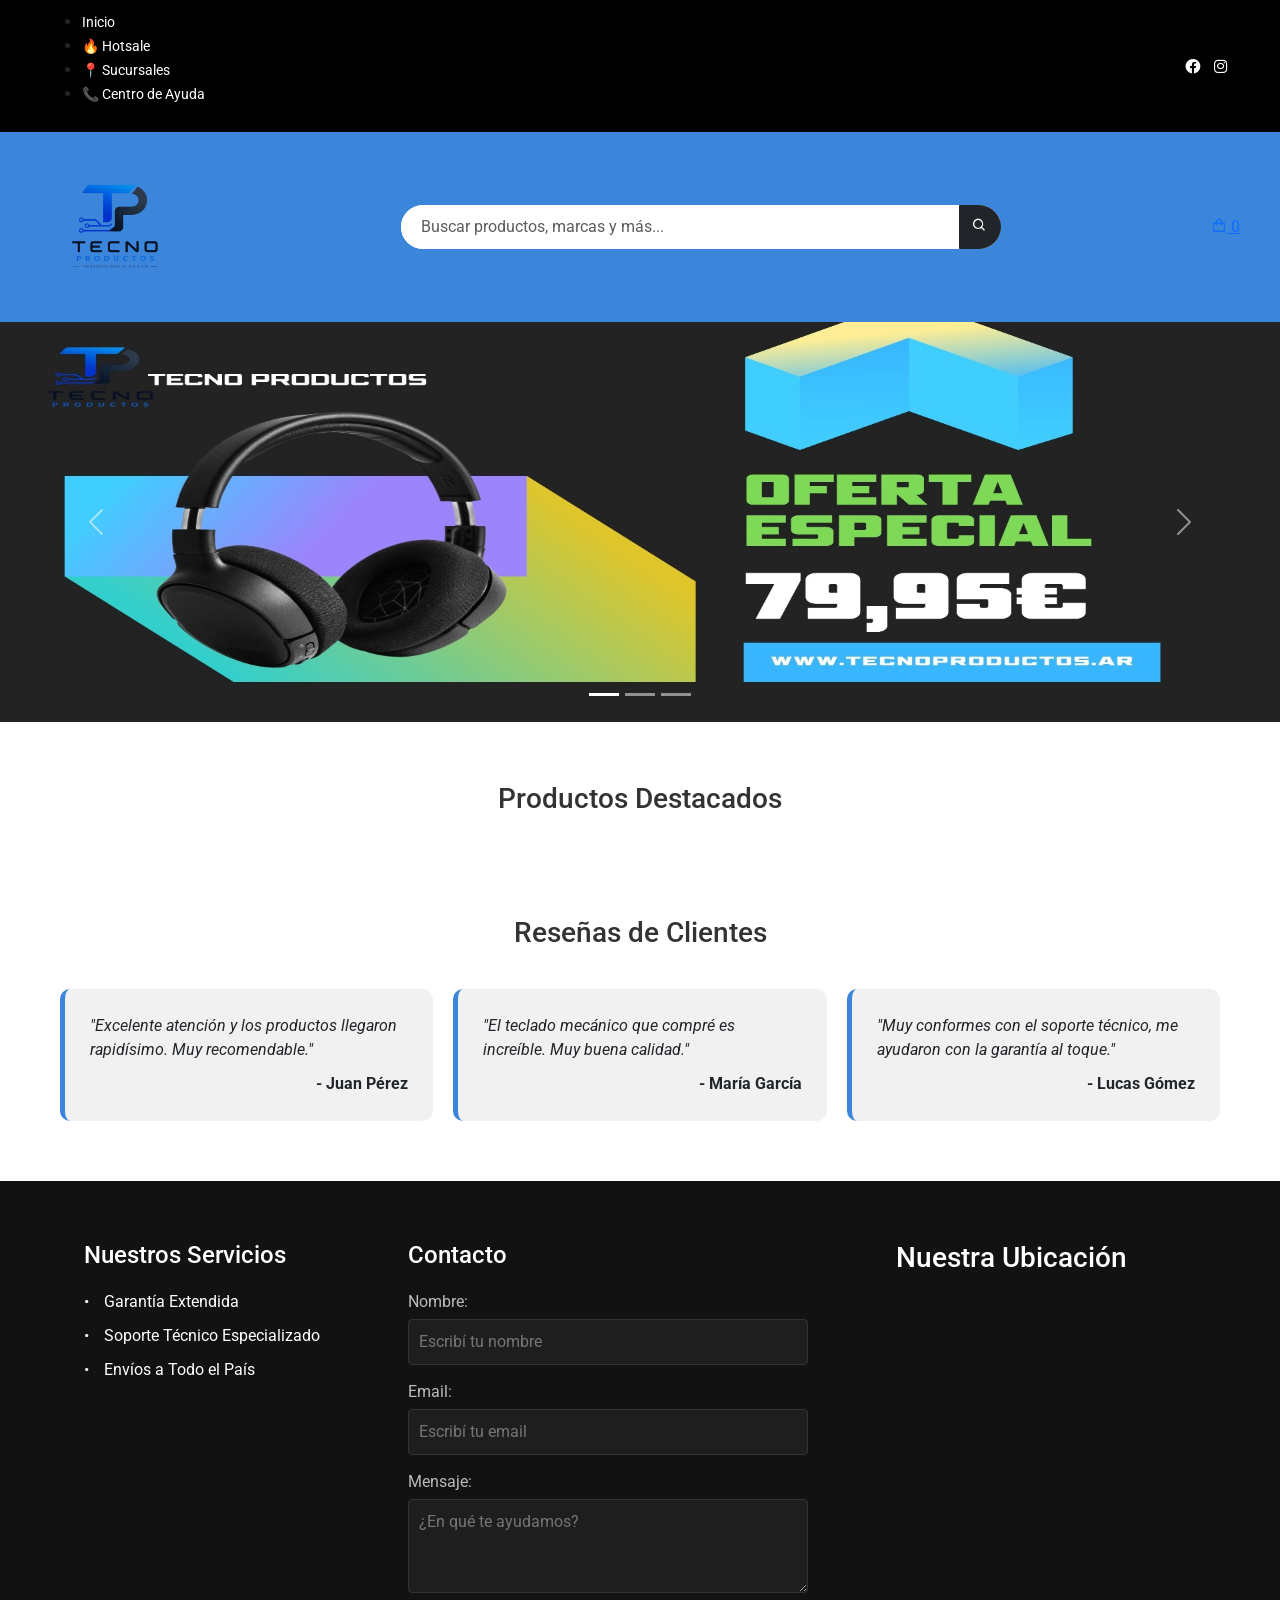
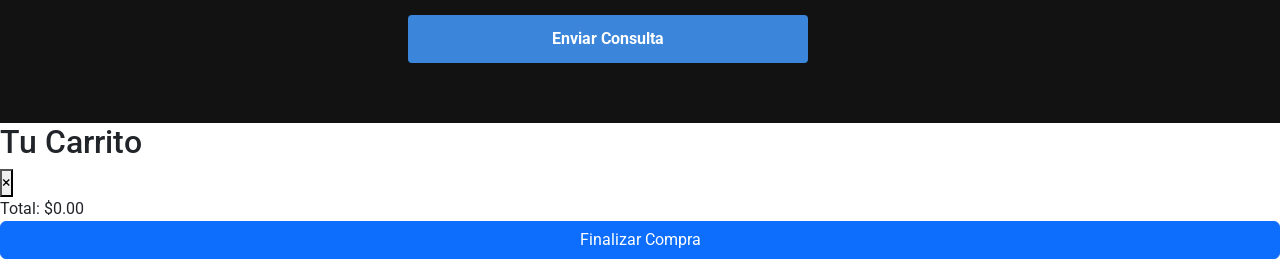
==== commit 6695436b: "Add files via upload" ====
--- a/index.html
+++ b/index.html
@@ -1,300 +1,214 @@
-<html lang="es">
-
+<!DOCTYPE html>
+<html lang="es"> 
 <head>
-
-    <!-- BOOTSTRAP CSS -->
-    <link href="https://cdn.jsdelivr.net/npm/bootstrap@5.3.3/dist/css/bootstrap.min.css" rel="stylesheet">
-
-    <!-- BOXICONS -->
-    <link href='https://unpkg.com/boxicons@2.1.4/css/boxicons.min.css' rel='stylesheet'>
-
-    <!-- FUENTES GOOGLE -->
-    <link href="https://fonts.googleapis.com/css2?family=Roboto:wght@400;700&display=swap" rel="stylesheet">
-    
-    <!-- CONFIGURACIÓN GENERAL -->
     <meta charset="UTF-8">
     <meta name="viewport" content="width=device-width, initial-scale=1.0">
-
-    <!-- TITULO PAGINA -->
     <title>Tecno Productos</title>
-
-    <!-- CSS PERSONALIZADO -->
+    
+    <!-- SEO Meta Tags -->
+    <meta name="description" content="Tecno Productos - La tienda de tecnología líder. Encontrá componentes de PC, periféricos, audio gamer y la mejor asistencia técnica.">
+    <meta name="keywords" content="tecnologia, computacion, ecommerce, hardware, auriculares, teclados, argentina">
+    
+    <!-- Favicon -->
+    <link rel="icon" type="image/png" href="Logo compania.png">
+
+    <!-- Stylesheets & Fonts -->
+    <link href="https://cdn.jsdelivr.net/npm/bootstrap@5.3.3/dist/css/bootstrap.min.css" rel="stylesheet">
+    <link href="https://unpkg.com/boxicons@2.1.4/css/boxicons.min.css" rel="stylesheet">
+    <link href="https://fonts.googleapis.com/css2?family=Roboto:wght@400;700&display=swap" rel="stylesheet">
     <link rel="stylesheet" href="css/index.css">
-
-    <!-- LOGO EN LA PAGINA -->
-    <link rel="icon" type="image/png" href="Logo compania.png">
-
 </head>
-
 <body>
 
-
-    <!-- HEADER -->
+    <!-- ==========================================================================
+    HEADER 
+    ========================================================================== -->
     <header>
-
-
-        <!-- BARRA NEGRA SUPERIOR -->
+        <!-- Topbar / Barra de utilidades -->
         <div class="barra-negra">
-
             <div class="contenedorlinks-barra">
-
-                <!-- LINKS HEADER -->
+                <!-- Navegación principal -->
                 <nav class="links-barranegra">
-                    <a href="pages/sucursales.html">📍 Sucursales</a>
-                    <a href="pages/contacto.html">📞 Centro de Ayuda</a>
-                    <a href="index.html">🔥 Hotsale</a>
+                    <ul>
+                        <li><a href="#">Inicio</a></li>
+                        <li><a href="#productos-destacados">🔥 Hotsale</a></li>
+                        <li><a href="pages/sucursales.html">📍 Sucursales</a></li>
+                        <li><a href="pages/contacto.html">📞 Centro de Ayuda</a></li>
+                    </ul>
                 </nav>
 
-                <!-- REDES SOCIALES -->
+                <!-- Redes Sociales -->
                 <div class="redes-barranegra">
                     <i class='bx bxl-facebook-circle'></i>
                     <i class='bx bxl-instagram'></i>
                 </div>
-
-            </div>
-
-        </div>
-
-
-        <!-- BARRA AZUL -->
+            </div>
+        </div>
+
+        <!-- Navbar principal -->
         <div class="barra-azul">
-
             <div class="contenedor-header">
-
-                <!-- LOGO EMPRESA -->
+                <!-- Brand Logo -->
                 <div class="logocompania">
-                    <img src="Logo compania.png" alt="">
-                </div>
-
-                <!-- BUSCADOR -->
+                    <img src="Logo compania.png" alt="Logo de Tecno Productos">
+                </div>
+
+                <!-- Buscador global -->
                 <div class="buscador">
-
                     <div class="input-group">
-
                         <input type="text" class="form-control" placeholder="Buscar productos, marcas y más...">
-
                         <button class="btn btn-dark" type="button">
                             <i class='bx bx-search'></i>
                         </button>
-
-                    </div>
-
-                </div>
-
-            </div>
-
-        </div>
-
+                    </div>
+                </div>
+
+                <!-- Acceso al Carrito -->
+                <div class="carrito-header">
+                    <a href="#" id="ver-carrito" title="Ver carrito">
+                        <i class='bx bx-shopping-bag'></i>
+                        <span id="contador-carrito">0</span>
+                    </a>
+                </div>
+            </div>
+        </div>
     </header>
 
-
-    <!-- NAV -->
-    <nav>
-
-    </nav>
-
-
-    <!-- CONTENIDO PRINCIPAL -->
+    <!-- ==========================================================================
+    MAIN CONTENT
+    ========================================================================== -->
     <main>
-
-
-    <!-- CAROUSEL -->
-    <section class="carrousel">
-
-        <div id="carouselExampleIndicators" class="carousel slide">
-
-            <!-- INDICADORES -->
-            <div class="carousel-indicators">
-
-                <button type="button" data-bs-target="#carouselExampleIndicators" data-bs-slide-to="0" class="active"></button>
-
-                <button type="button" data-bs-target="#carouselExampleIndicators" data-bs-slide-to="1"></button>
-
-                <button type="button" data-bs-target="#carouselExampleIndicators" data-bs-slide-to="2"></button>
-
-            </div>
-
-
-            <!-- IMAGENES CAROUSEL -->
-            <div class="carousel-inner">
-
-                <div class="carousel-item active">
-                    <img src="banner auriculares.jpeg" class="d-block w-100" alt="">
-                </div>
-
-                <div class="carousel-item">
-                    <img src="banner descuento.jpeg" class="d-block w-100" alt="">
-                </div>
-
-                <div class="carousel-item">
-                    <img src="2x1 seleccionados-convertido-a-1920x600.jpeg" class="d-block w-100" alt="">
-                </div>
-
-            </div>
-
-
-            <!-- BOTÓN ANTERIOR -->
-            <button class="carousel-control-prev" type="button" data-bs-target="#carouselExampleIndicators" data-bs-slide="prev">
-
-                <span class="carousel-control-prev-icon"></span>
-
-            </button>
-
-
-            <!-- BOTÓN SIGUIENTE -->
-            <button class="carousel-control-next" type="button" data-bs-target="#carouselExampleIndicators" data-bs-slide="next">
-
-                <span class="carousel-control-next-icon"></span>
-
-            </button>
-
-        </div>
-
-    </section>
-
-
-    <!-- PRODUCTOS -->
-    <section class="contenedor-productos">
-
-        <h2 class="titulo-seccion">Productos Destacados</h2>
-    
-        <!-- GRILLA PRODUCTOS -->
-        <div class="grilla-productos">
-
-
-            <!-- CARD PRODUCTO 1 -->
-            <article class="card-producto">
-
-                <div class="imagen-box">
-                    <img src="auricular gamer.png" alt="Producto 1">
-                </div>
-
-                <div class="info-box">
-                    <h3>Auriculares Gamer</h3>
-                    <p>Sonido envolvente 7.1 y micrófono premium.</p>
-                    <span class="precio">$45.000</span>
-                    <button class="btn-comprar">Comprar</button>
-                </div>
-
-            </article>
-
-
-            <!-- CARD PRODUCTO 2 -->
-            <article class="card-producto">
-
-                <div class="imagen-box">
-                    <img src="teclado mecanico.png" alt="Producto 2">
-                </div>
-
-                <div class="info-box">
-                    <h3>Teclado Mecánico</h3>
-                    <p>Switches Red y retroiluminación RGB.</p>
-                    <span class="precio">$32.000</span>
-                    <button class="btn-comprar">Comprar</button>
-                </div>
-
-            </article>
-
-
-            <!-- CARD PRODUCTO 3 -->
-            <article class="card-producto">
-
-                <div class="imagen-box">
-                    <img src="mouse gamer.png" alt="Producto 3">
-                </div>
-
-                <div class="info-box">
-                    <h3>Mouse Óptico Pro</h3>
-                    <p>Sensor de alta precisión 16k DPI.</p>
-                    <span class="precio">$18.500</span>
-                    <button class="btn-comprar">Comprar</button>
-                </div>
-
-            </article>
-
-        </div>
-
-    </section>
-    
-</main> <section class="resenas">
-    <h2 class="titulo-seccion">Reseñas de Clientes</h2>
-    <div class="grilla-resenas">
-        <div class="card-resena">
-            <p>"Excelente atención y los productos llegaron rapidísimo. Muy recomendable."</p>
-            <span>- Juan Pérez</span>
-        </div>
-        <div class="card-resena">
-            <p>"El teclado mecánico que compré es increíble. Muy buena calidad."</p>
-            <span>- María García</span>
-        </div>
-        <div class="card-resena">
-            <p>"Muy conformes con el soporte técnico, me ayudaron con la garantía al toque."</p>
-            <span>- Lucas Gómez</span>
-        </div>
-    </div>
-</section>   
-    
-
-    <!-- FOOTER -->
+        <!-- Slider / Hero Banner -->
+        <section class="carrousel">
+            <div id="carouselExampleIndicators" class="carousel slide">
+                <div class="carousel-indicators">
+                    <button type="button" data-bs-target="#carouselExampleIndicators" data-bs-slide-to="0" class="active"></button>
+                    <button type="button" data-bs-target="#carouselExampleIndicators" data-bs-slide-to="1"></button>
+                    <button type="button" data-bs-target="#carouselExampleIndicators" data-bs-slide-to="2"></button>
+                </div>
+
+                <div class="carousel-inner">
+                    <div class="carousel-item active">
+                        <img src="banner auriculares.jpeg" class="d-block w-100" alt="Banner promocional de auriculares inalámbricos profesionales">
+                    </div>
+                    <div class="carousel-item">
+                        <img src="banner descuento.jpeg" class="d-block w-100" alt="Banner publicitario con descuentos exclusivos de hotsale">
+                    </div>
+                    <div class="carousel-item">
+                        <img src="2x1 seleccionados-convertido-a-1920x600.jpeg" class="d-block w-100" alt="Promoción especial dos por uno en periféricos seleccionados">
+                    </div>
+                </div>
+
+                <button class="carousel-control-prev" type="button" data-bs-target="#carouselExampleIndicators" data-bs-slide="prev">
+                    <span class="carousel-control-prev-icon"></span>
+                </button>
+                <button class="carousel-control-next" type="button" data-bs-target="#carouselExampleIndicators" data-bs-slide="next">
+                    <span class="carousel-control-next-icon"></span>
+                </button>
+            </div>
+        </section>
+
+        <!-- Catálogo Dinámico de Productos -->
+        <section id="productos-destacados" class="contenedor-productos">
+            <h2 class="titulo-seccion">Productos Destacados</h2>
+            <div class="grilla-productos" id="contenedor-productos">
+                <!-- Renderizado mediante JavaScript -->
+            </div>
+        </section>
+        
+        <!-- Testimonios y Reseñas -->
+        <section class="resenas">
+            <h2 class="titulo-seccion">Reseñas de Clientes</h2>
+            <div class="grilla-resenas">
+                <div class="card-resena">
+                    <p>"Excelente atención y los productos llegaron rapidísimo. Muy recomendable."</p>
+                    <span>- Juan Pérez</span>
+                </div>
+                <div class="card-resena">
+                    <p>"El teclado mecánico que compré es increíble. Muy buena calidad."</p>
+                    <span>- María García</span>
+                </div>
+                <div class="card-resena">
+                    <p>"Muy conformes con el soporte técnico, me ayudaron con la garantía al toque."</p>
+                    <span>- Lucas Gómez</span>
+                </div>
+            </div>
+        </section>   
+    </main>
+
+    <!-- ==========================================================================
+    FOOTER
+    ========================================================================== -->
     <footer>
-
         <div class="footer-container">
-
-
-            <!-- INFORMACIÓN FOOTER -->
+            <!-- Enlaces informativos -->
             <div class="footer-info">
-
                 <h3>Nuestros Servicios</h3>
-
                 <ul>
                     <li>Garantía Extendida</li>
                     <li>Soporte Técnico Especializado</li>
                     <li>Envíos a Todo el País</li>
                 </ul>
-
-            </div>
-
-
-            <!-- FORMULARIO CONTACTO -->
+            </div>
+
+            <!-- Formulario de Contacto Integrado -->
             <section class="contacto-basico">
-
                 <h2>Contacto</h2>
-
-                <form>
-
-                    <!-- INPUT NOMBRE -->
+                <form action="https://formspree.io/f/mkolygvk" method="POST" id="form-contacto">
                     <label for="nombre">Nombre:</label>
-
-                    <input type="text" id="nombre" placeholder="Escribí tu nombre">
-
-
-                    <!-- INPUT EMAIL -->
+                    <input type="text" id="nombre" name="name" placeholder="Escribí tu nombre" required>
+
                     <label for="email">Email:</label>
-
-                    <input type="email" id="email" placeholder="Escribí tu email">
-
-
-                    <!-- TEXTAREA MENSAJE -->
+                    <input type="email" id="email" name="email" placeholder="Escribí tu email" required>
+
                     <label for="mensaje">Mensaje:</label>
-
-                    <textarea id="mensaje" placeholder="¿En qué te ayudamos?" rows="3"></textarea>
-
-
-                    <!-- BOTÓN ENVIAR -->
+                    <textarea id="mensaje" name="message" placeholder="¿En qué te ayudamos?" rows="3" required></textarea>
+
                     <button type="submit">Enviar Consulta</button>
-
                 </form>
-
             </section>
 
-        </div>
-
+            <!-- Ubicación Geográfica (Nueva Columna de Mapa) -->
+            <div class="footer-mapa">
+                <h3>Nuestra Ubicación</h3>
+                <iframe 
+                    src="https://www.google.com/maps/embed?pb=!1m18!1m12!1m3!1d3284.74317112024!2d-58.4231649!3d-34.5828114!2m3!1f0!2f0!3f0!3m2!1i1024!2i768!4f13.1!3m3!1m2!1s0x95bcb59c48325701%3A0xb41223bc43574d66!2sPalermo%2C%20Cdad.%20Aut%C3%B3noma%20de%20Buenos%20Aires!5e0!3m2!1ses-419!2sar!4v1700000000000!5m2!1ses-419!2sar" 
+                    width="100%" 
+                    height="250" 
+                    style="border:0; border-radius: 6px;" 
+                    allowfullscreen="" 
+                    loading="lazy"
+                    referrerpolicy="no-referrer-when-downgrade">
+                </iframe>
+            </div>
     </footer>
 
-
-    <!-- BOOTSTRAP JS -->
+    <!-- ==========================================================================
+    SHOPPING CART SIDEBAR (OVERLAY)
+    ========================================================================== -->
+    <div id="carrito-sidebar" class="carrito-sidebar">
+        <div class="carrito-header-sidebar">
+            <h2>Tu Carrito</h2>
+            <button id="cerrar-carrito" class="btn-cerrar">&times;</button>
+        </div>
+
+        <!-- Elementos agregados dinámicamente -->
+        <div id="carrito-items" class="carrito-items"></div>
+
+        <div class="carrito-footer-sidebar">
+            <div class="total-contenedor">
+                <span>Total:</span>
+                <span id="carrito-total">$0.00</span>
+            </div>
+            <button class="btn btn-primary w-100" id="btn-finalizar-compra">Finalizar Compra</button>
+        </div>
+    </div>
+
+    <!-- ==========================================================================
+    SCRIPTS
+    ========================================================================== -->
     <script src="https://cdn.jsdelivr.net/npm/bootstrap@5.3.3/dist/js/bootstrap.bundle.min.js"></script>
+    <script src="js/main.js"></script>
 
 </body>
-
 </html>
--- a/css/index.css
+++ b/css/index.css
@@ -197,7 +197,7 @@
 .card-resena span { font-weight: bold; display: block; text-align: right; }
 
 /* ==========================================================================
-   5. FOOTER Y CONTACTO BASE
+5. FOOTER Y CONTACTO BASE
    ========================================================================== */
 footer {
     background-color: #121212;
